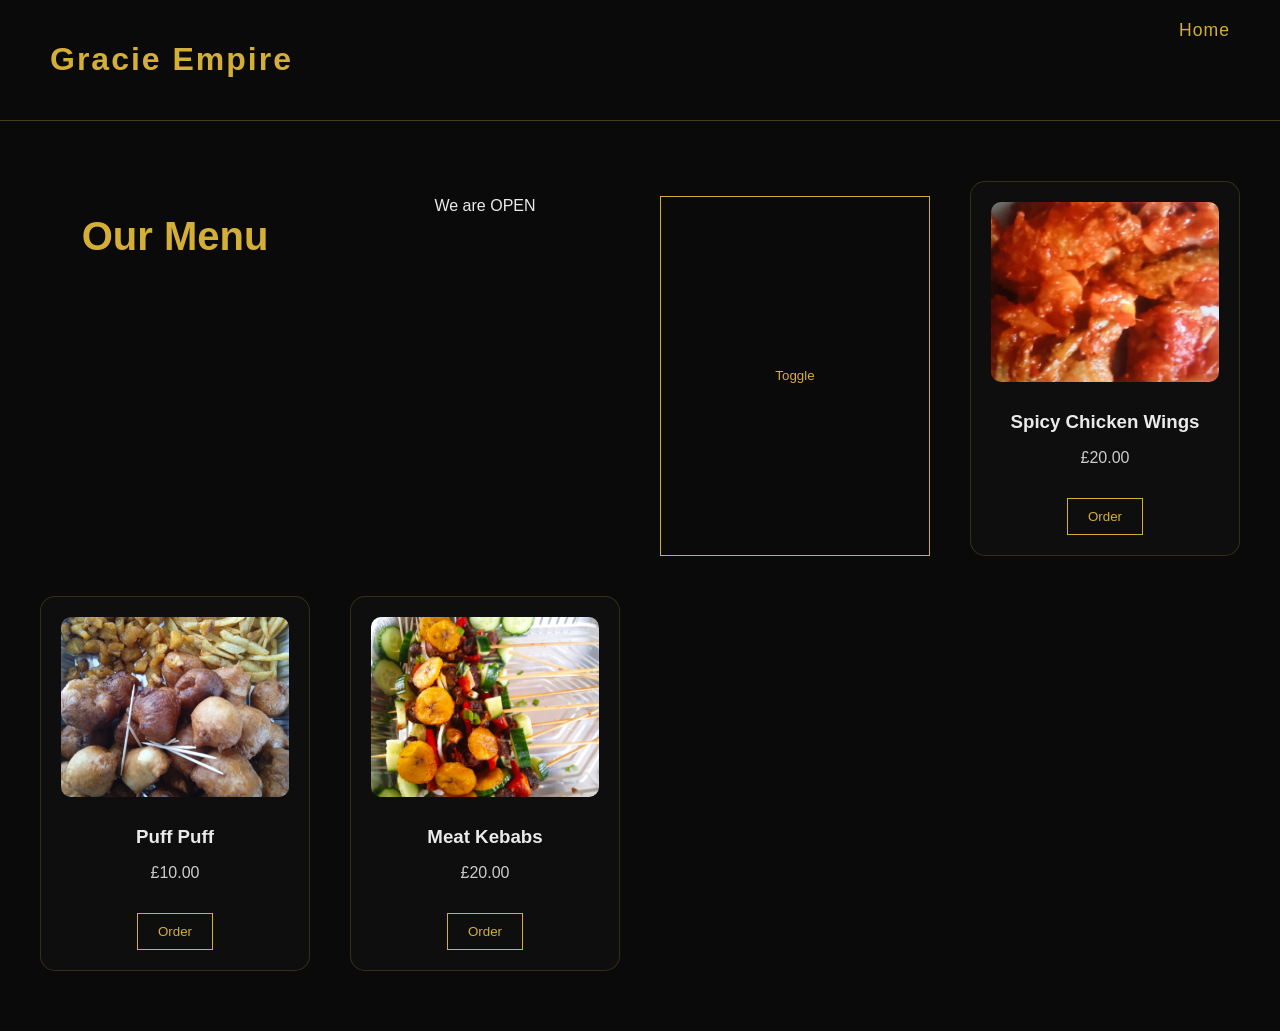
==== menu.html @ 7961ef5b "Initial luxury website" ====
<!DOCTYPE html>
<html>
<head>
  <title>Menu - Gracie Empire</title>
  <link rel="stylesheet" href="styles.css">
</head>
<div class="smoke"></div>
<body>
<script src="script.js"></script>

<header>
  <h1>Gracie Empire</h1>
  <a href="index.html">Home</a>
</header>

<section class="menu">

  <h2>Our Menu</h2>

  <p id="statusText">We are OPEN</p>
  <button onclick="toggleStatus()">Toggle</button>

  <div class="item">
    <img src="image/chickenwings.jpg">
    <h3>Spicy Chicken Wings</h3>
    <p>£20.00</p>
    <button class="order-btn" onclick="order('Spicy Chicken Wings')">Order</button>
  </div>

  <div class="item">
    <img src="image/puffpuff.jpg">
    <h3>Puff Puff</h3>
    <p>£10.00</p>
    <button class="order-btn" onclick="order('Puff Puff')">Order</button>
  </div>

  <div class="item">
    <img src="image/meatkebab.jpg">
    <h3>Meat Kebabs</h3>
    <p>£20.00</p>
    <button class="order-btn" onclick="order('Meat Kebabs')">Order</button>
  </div>

</section>

<script src="script.js"></script>

</body>
</html>
---- styles.css ----
/* BASE */
body {
  background: #0a0a0a;
  color: #eaeaea;
  font-family: 'Poppins', sans-serif;
  margin: 0;
}

/* HEADER */
header {
  display: flex;
  justify-content: space-between;
  align-items: flex-start;  /* THIS pushes Menu up */
  padding: 20px 50px;
  border-bottom: 1px solid rgba(212,175,55,0.3);
}

header h1 {
  color: #d4af37;
  letter-spacing: 2px;
}

a {
  color: #d4af37;
  text-decoration: none;
}

/* MENU SECTION */
.menu {
  padding: 60px 40px;
  text-align: center;
}

.menu h2 {
  font-size: 2.5rem;
  color: #d4af37;
  margin-bottom: 10px;
}

.delivery {
  color: #aaa;
  margin-bottom: 40px;
}

/* GRID LAYOUT */
.menu {
  display: grid;
  grid-template-columns: repeat(auto-fit, minmax(250px, 1fr));
  gap: 40px;
}

/* ITEM CARD */
.item {
  background: rgba(255,255,255,0.02);
  padding: 20px;
  border-radius: 15px;
  border: 1px solid rgba(212,175,55,0.2);
  transition: 0.4s ease;
}

/* IMAGE */
.item img {
  width: 100%;
  height: 180px;
  object-fit: cover;
  border-radius: 10px;
  margin-bottom: 15px;
}

/* HOVER EFFECT */
.item:hover {
  transform: translateY(-10px) scale(1.03);
  border-color: #d4af37;
  box-shadow: 0 10px 30px rgba(212,175,55,0.2);
}

/* TEXT */
.item h3 {
  margin: 10px 0;
}

.item p {
  color: #ccc;
}

/* BUTTON */
button {
  margin-top: 15px;
  padding: 10px 20px;
  border: 1px solid #d4af37;
  background: transparent;
  color: #d4af37;
  cursor: pointer;
  transition: 0.3s;
}

button:hover {
  background: #d4af37;
  color: black;
}

/* DISABLED */
.order-btn:disabled {
  opacity: 0.4;
  cursor: not-allowed;
}

/* FADE IN ANIMATION */
.item {
  opacity: 0;
  transform: translateY(40px);
  animation: fadeUp 0.8s ease forwards;
}

.item:nth-child(2) { animation-delay: 0.2s; }
.item:nth-child(3) { animation-delay: 0.4s; }
.item:nth-child(4) { animation-delay: 0.6s; }

@keyframes fadeUp {
  to {
    opacity: 1;
    transform: translateY(0);
  }
}
/* SHOWCASE SECTION */
.showcase {
  display: flex;
  flex-direction: column;
  align-items: center;   /* CENTER HORIZONTALLY */
  justify-content: center;
  gap: 40px;
  margin-top: 100px;
}

/* BOX STYLE */
.box {
  background: rgba(255,255,255,0.02);
  border: 1px solid rgba(212,175,55,0.3);
  border-radius: 15px;
  padding: 20px;
  width: 300px;
  text-align: center;
  transition: 0.3s;
}

/* IMAGE */
.box img {
  width: 100%;
  height: 200px;
  object-fit: cover;
  border-radius: 10px;
}

/* TITLE */
.box h3 {
  margin-top: 15px;
}

/* HOVER EFFECT */
.box:hover {
  transform: translateY(-8px);
  border-color: #d4af37;
  box-shadow: 0 10px 25px rgba(212,175,55,0.2);
}
/* SMOKE CONTAINER */
.smoke {
  position: fixed;
  bottom: 0;
  left: 0;
  width: 100%;
  height: 100%;
  pointer-events: none;
  overflow: hidden;
  z-index: 0;
}

/* SMOKE PARTICLES */
.smoke span {
  position: absolute;
  bottom: -50px;
  width: 80px;
  height: 80px;
  background: rgba(255,255,255,0.05);
  border-radius: 50%;
  filter: blur(20px);
  animation: rise 12s infinite ease-in;
}

/* CREATE MULTIPLE SMOKE BUBBLES */
.smoke span:nth-child(1) { left: 10%; animation-delay: 0s; }
.smoke span:nth-child(2) { left: 30%; animation-delay: 2s; }
.smoke span:nth-child(3) { left: 50%; animation-delay: 4s; }
.smoke span:nth-child(4) { left: 70%; animation-delay: 6s; }
.smoke span:nth-child(5) { left: 90%; animation-delay: 8s; }

/* ANIMATION */
@keyframes rise {
  0% {
    transform: translateY(0) scale(1);
    opacity: 0;
  }
  20% {
    opacity: 0.4;
  }
  100% {
    transform: translateY(-800px) scale(2);
    opacity: 0;
  }
}
.brand {
  display: flex;
  align-items: center;
  gap: 15px;
}

 .logo {
  width: 160px;   /* bigger than text now */
  height: auto;
 object-fit: contain;
}
.logo {
  width: 150px;
}
header a {
  font-size: 1.1rem;
  color: #d4af37;
  letter-spacing: 1px;
  transition: 0.3s;
}

header a:hover {
  color: white;
}
.logo {
  width: 130px;
  filter: drop-shadow(0 0 10px rgba(212,175,55,0.5));
}
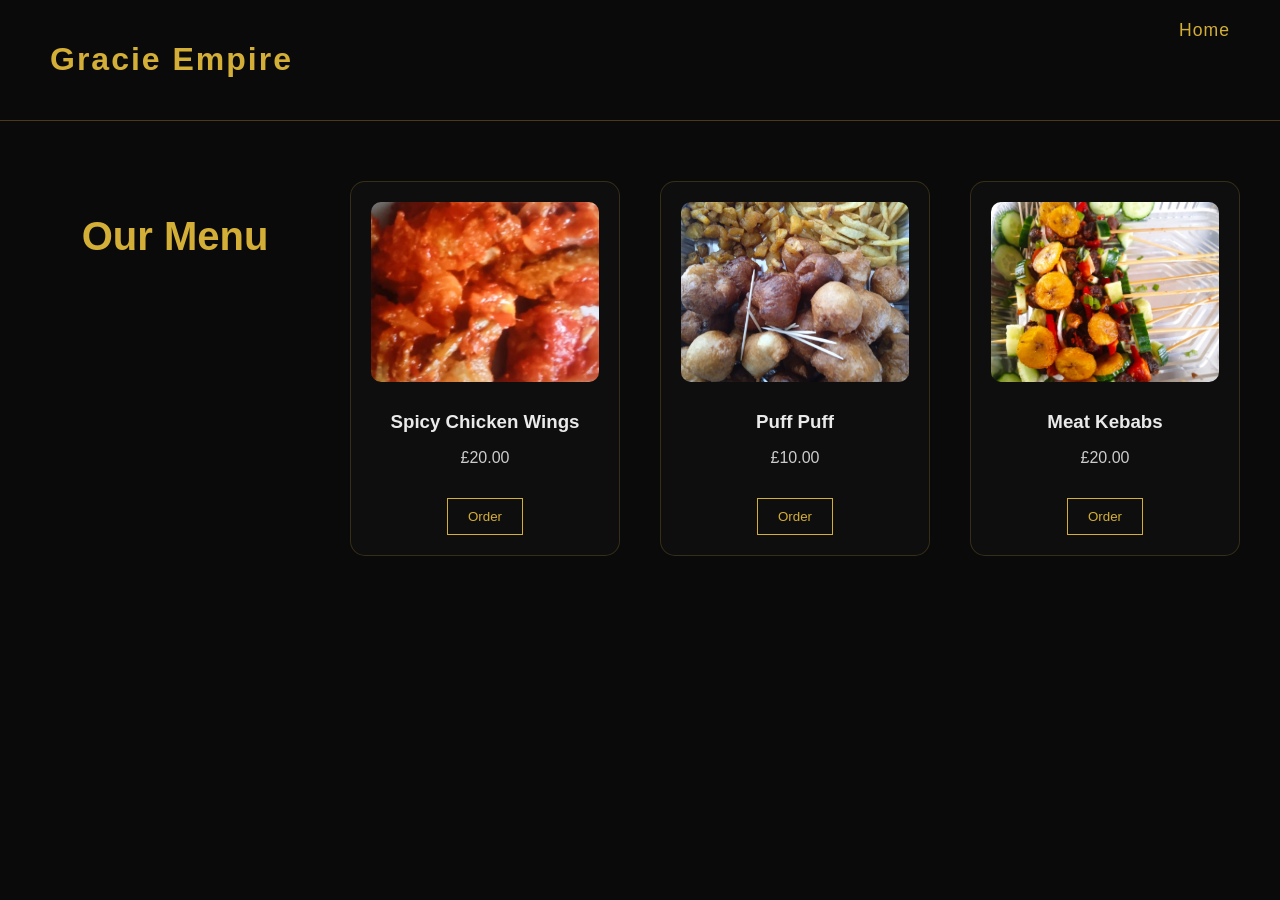
==== commit 3a84a19f: "Update pages" ====
--- a/menu.html
+++ b/menu.html
@@ -17,8 +17,10 @@
 
   <h2>Our Menu</h2>
 
-  <p id="statusText">We are OPEN</p>
-  <button onclick="toggleStatus()">Toggle</button>
+<button id="toggleBtn" onclick="toggleStatus()" style="display:none;">
+  Toggle Open/Closed
+</button> 
+ 
 
   <div class="item">
     <img src="image/chickenwings.jpg">
--- a/styles.css
+++ b/styles.css
@@ -234,4 +234,74 @@
 .logo {
   width: 130px;
   filter: drop-shadow(0 0 10px rgba(212,175,55,0.5));
+}
+/* MOBILE RESPONSIVE */
+@media (max-width: 768px) {
+
+  /* HEADER STACK */
+  header {
+    flex-direction: column;
+    align-items: center;
+    text-align: center;
+    gap: 10px;
+  }
+
+  /* LOGO BIGGER + CENTER */
+  .brand {
+    flex-direction: column;
+    align-items: center;
+  }
+
+  .logo {
+    width: 120px;
+  }
+
+  /* TITLE */
+  .brand h1 {
+    font-size: 1.5rem;
+  }
+
+  /* MENU LINK */
+  header a {
+    margin-top: 5px;
+  }
+
+  /* HERO TEXT */
+  .hero h2 {
+    font-size: 2rem;
+  }
+
+  .hero p {
+    font-size: 0.9rem;
+  }
+
+  /* BUTTON */
+  .btn {
+    padding: 10px 20px;
+  }
+
+  /* MENU GRID → STACK */
+  .menu {
+    grid-template-columns: 1fr; /* ONE COLUMN */
+    padding: 30px 20px;
+  }
+
+  /* BOXES FULL WIDTH */
+  .item {
+    width: 100%;
+  }
+
+  /* IMAGES */
+  .item img {
+    height: 200px;
+  }
+
+  /* SHOWCASE FIX */
+  .showcase {
+    padding: 20px;
+  }
+
+  .box {
+    width: 100%;
+  }
 }
